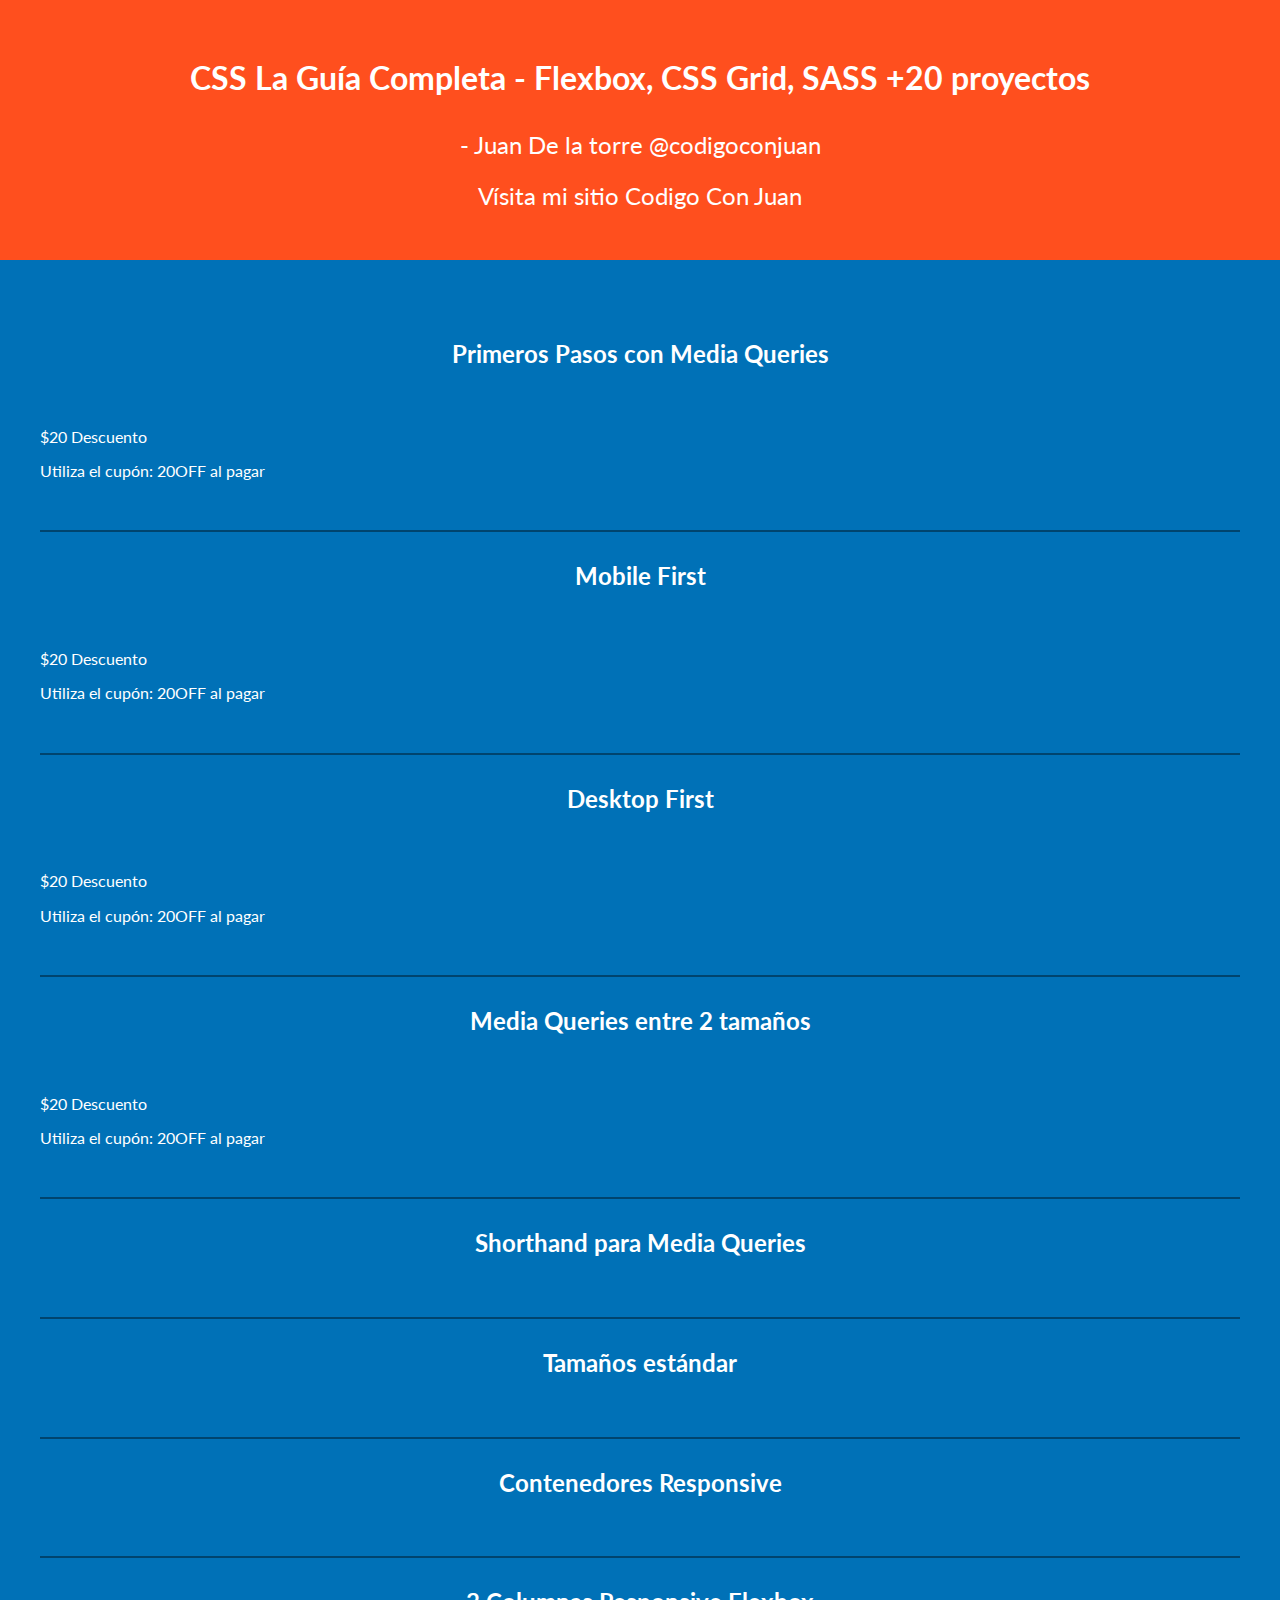
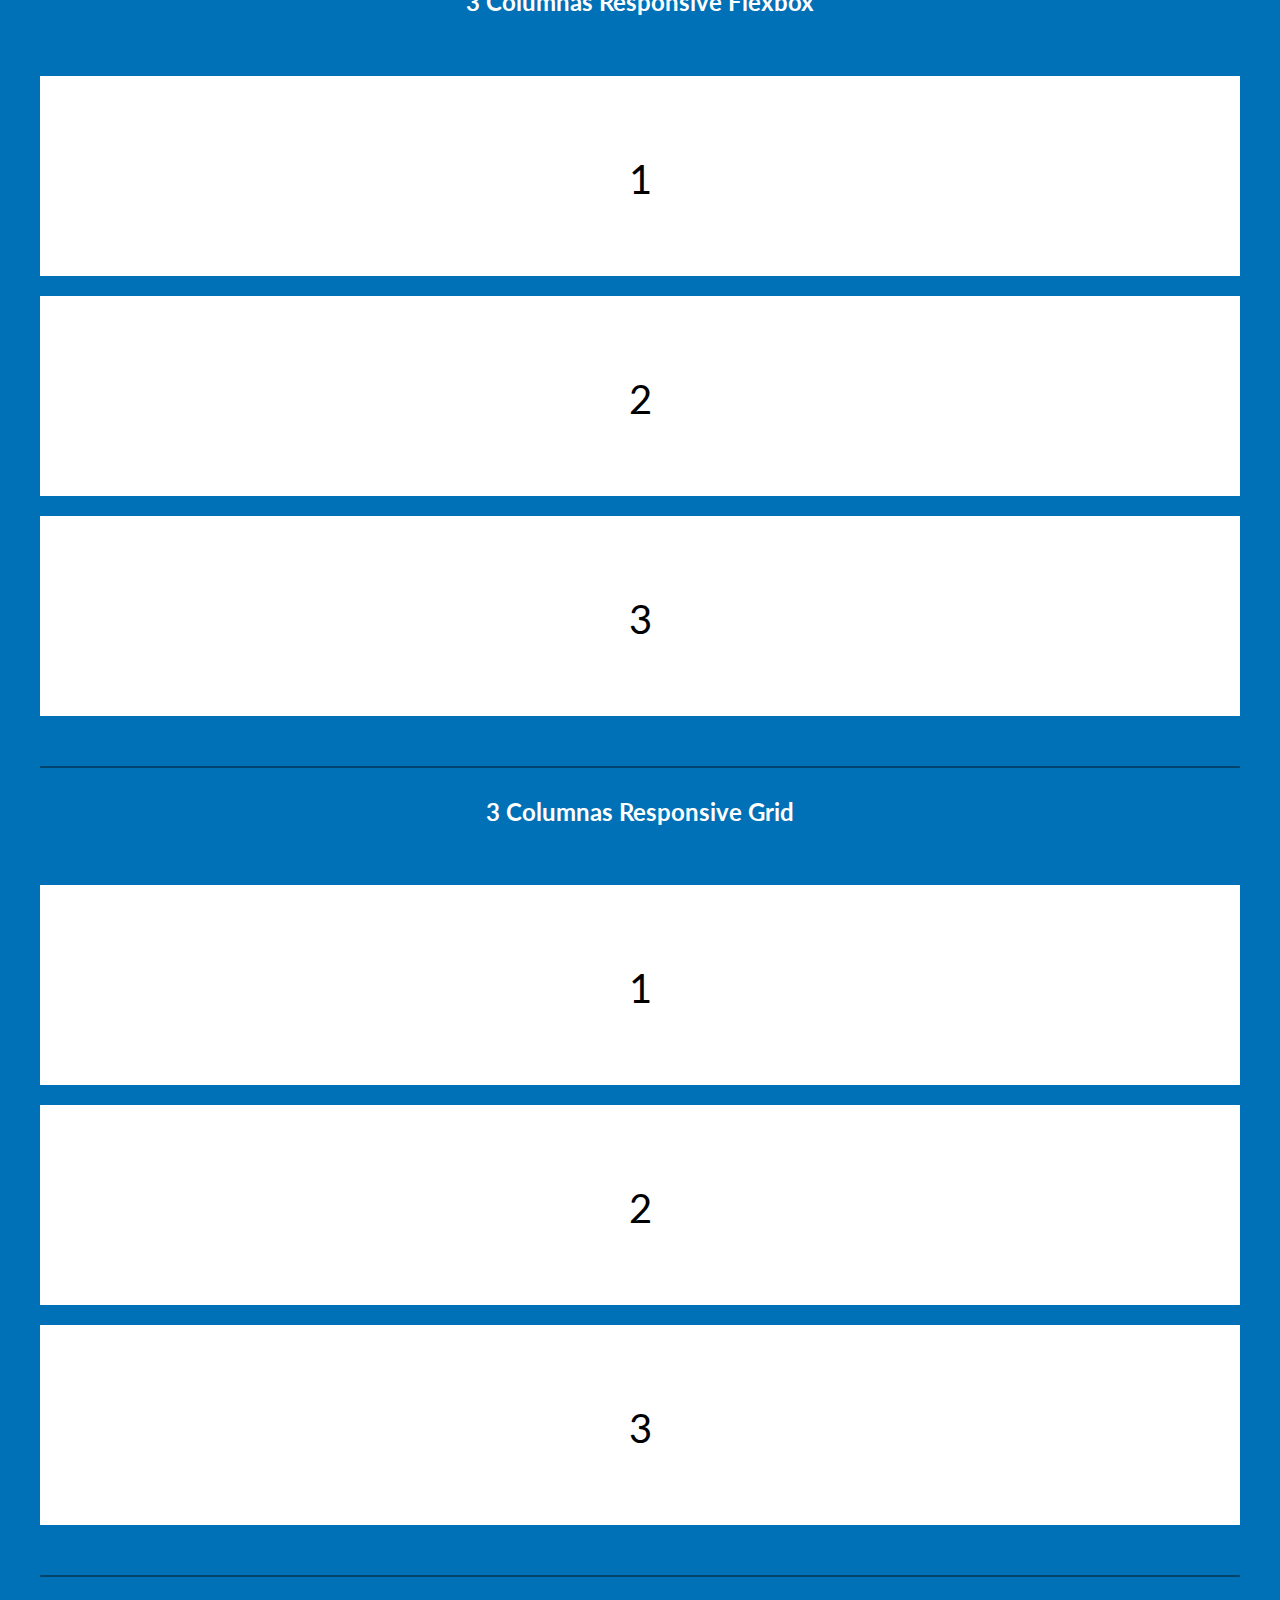
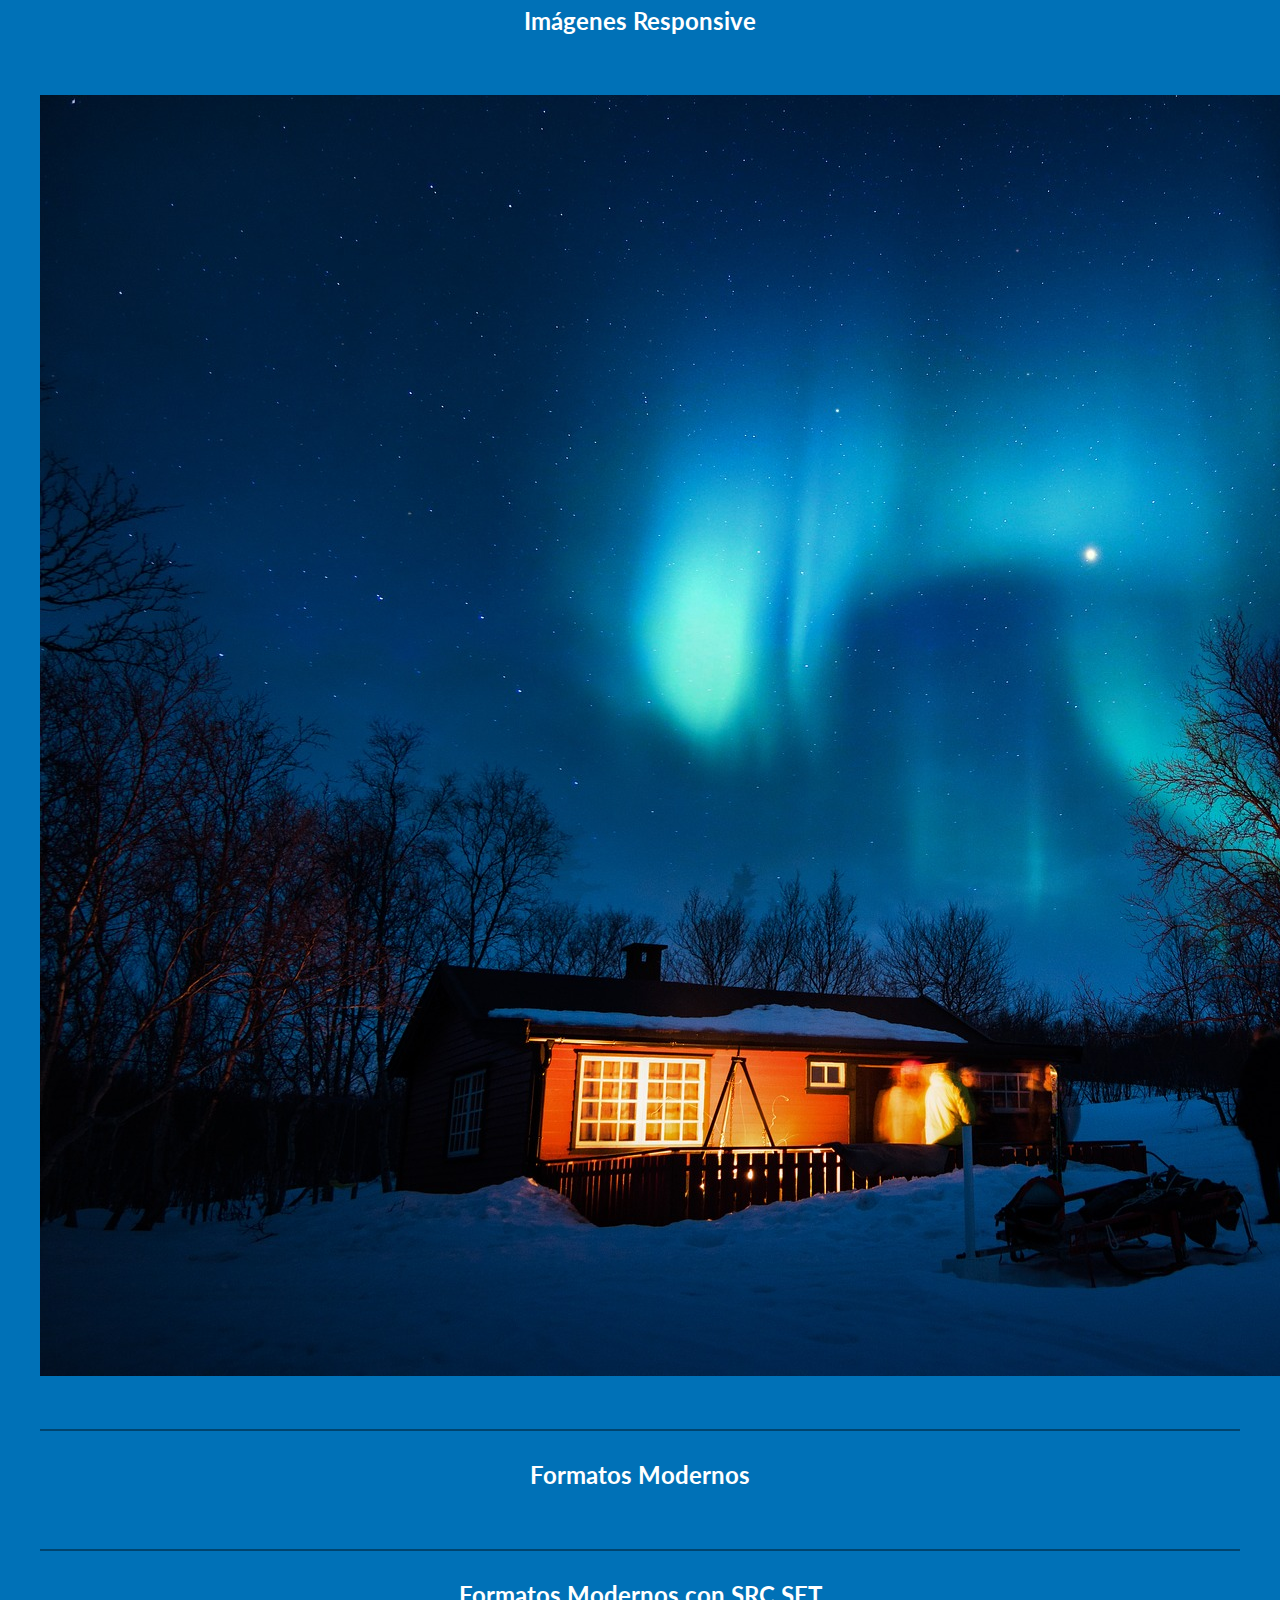
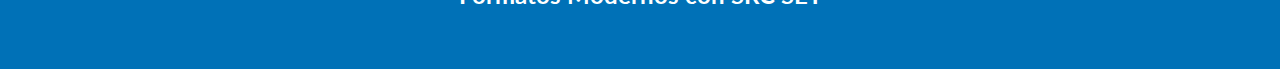
==== 05-RWD/index.html @ a731b0c8 "practica de responsive web design" ====
<!DOCTYPE html>
<html lang="en">
<head>
    <meta charset="UTF-8">
    <meta http-equiv="X-UA-Compatible" content="IE=edge">
    <meta name="viewport" content="width=device-width, initial-scale=1.0">
    <title>Responsive Web Design</title>
    <link rel="preconnect" href="https://fonts.googleapis.com">
    <link rel="preconnect" href="https://fonts.gstatic.com" crossorigin>
    <link href="https://fonts.googleapis.com/css2?family=Lato:wght@900&display=swap" rel="stylesheet"> 
    <link rel="stylesheet" href="css/normalize.css">
    <link rel="stylesheet" href="css/style.css">
    
</head>
<body>

    <div class="caja-curso">
        <h1>CSS La Guía Completa - Flexbox, CSS Grid, SASS +20 proyectos</h1>
        <p>- Juan De la torre @codigoconjuan</p>
        <a target="blank" rel="nofollow noopener noreferrer"  href="https://codigoconjuan.com/">Vísita mi sitio Codigo Con Juan</a>
    </div>

    <div class="contenedor">

        <h2>Primeros Pasos con Media Queries</h2>

        <div class="oferta">
            <p class="precio">$20 Descuento</p>
            <p class="texto">Utiliza el cupón: 20OFF al pagar</p>
        </div>

        <h2>Mobile First</h2>

        <div class="oferta">
            <p class="precio">$20 Descuento</p>
            <p class="texto">Utiliza el cupón: 20OFF al pagar</p>
        </div>

        <h2>Desktop First</h2>

        <div class="oferta">
            <p class="precio">$20 Descuento</p>
            <p class="texto">Utiliza el cupón: 20OFF al pagar</p>
        </div>

        <h2>Media Queries entre 2 tamaños</h2>
        <div class="oferta">
            <p class="precio">$20 Descuento</p>
            <p class="texto">Utiliza el cupón: 20OFF al pagar</p>
        </div>

        <h2>Shorthand para Media Queries</h2>

        <h2>Tamaños estándar</h2>

        <h2>Contenedores Responsive</h2>

        <div class="contenedor-responsive">
            
        </div>

        <h2>3 Columnas Responsive Flexbox</h2>

        <div class="tres-columnas-flex">
            <div class="columna">1</div>
            <div class="columna">2</div>
            <div class="columna">3</div>
        </div>

        <h2>3 Columnas Responsive Grid</h2>

        <div class="tres-columnas-grid">
            <div class="columna">1</div>
            <div class="columna">2</div>
            <div class="columna">3</div>
        </div>

        <h2>Imágenes Responsive</h2>
        <img src="img/imagen.jpg" alt="imagen responsive" >

        <h2>Formatos Modernos</h2>


        <h2>Formatos Modernos con SRC SET</h2>

    </div>

</body>
</html>
---- 05-RWD/css/style.css ----
:root {
    --azul: #0071b7;
    --blanco: #FFF;
    --naranja: #ff4f1e;
}
html {
    font-size: 62.5%; /** 1REM = 10pX **/
    box-sizing: border-box;
}
*, *:before, *:after {
    box-sizing: inherit;
}
  
body {
    background-color: var(--azul);
    font-family:  'Lato', sans-serif;
    font-size: 1.6rem;
}

h1, h2 {
    color: var(--blanco);
    text-align: center;
    margin: 5rem 0;
    padding: 1rem;
}
h2 {
    padding-top: 3rem;
    border-top: 2px solid #00446e;
}
h2:first-of-type {
    border-top: none;
}
.caja-curso {
    background-color: var(--naranja);
    text-align: center;
    color: var(--blanco);
    padding: 5rem;

}
.caja-curso h1 {
    margin: 0;
}
.caja-curso p {
    font-size: 2.4rem;
}
.caja-curso a {
    font-size: 2.4rem;
    padding: 2rem;
    display: inline-block;
    text-decoration: none;
    color: var(--blanco);
    padding: 0;
}
.contenedor {
    max-width: 120rem;
    margin: 0 auto;
}
.box {
    background-color: var(--naranja);
    color: var(--blanco);
    padding: 5rem;
    display: flex;
    justify-content: center;
    align-items: center;
    font-size: 4rem;
    border: 1rem solid #bb2b03;
}


p {
    color: var(--blanco);
}

.columna {
    background-color: #FFF;
    height: 20rem;
    font-size: 4rem;
    padding-top: 8rem;
    text-align: center;
    margin-bottom: 2rem;
}
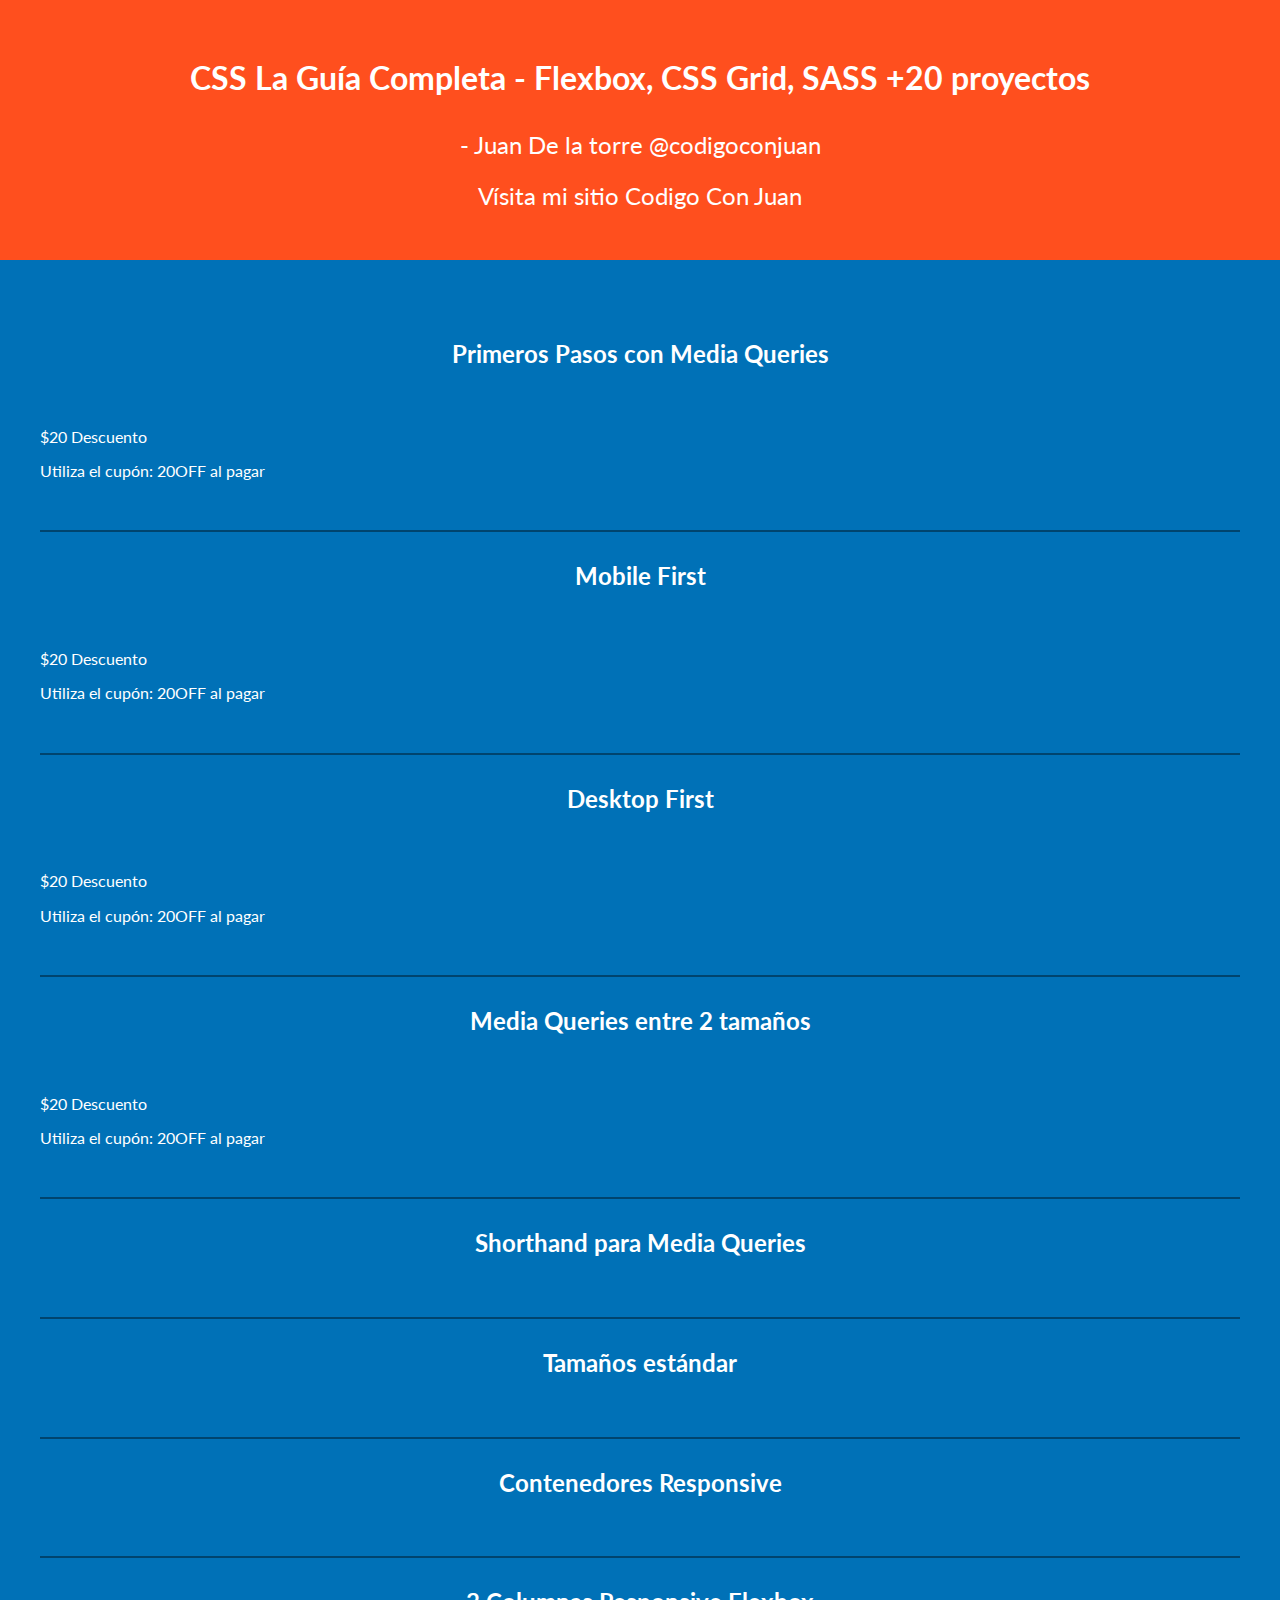
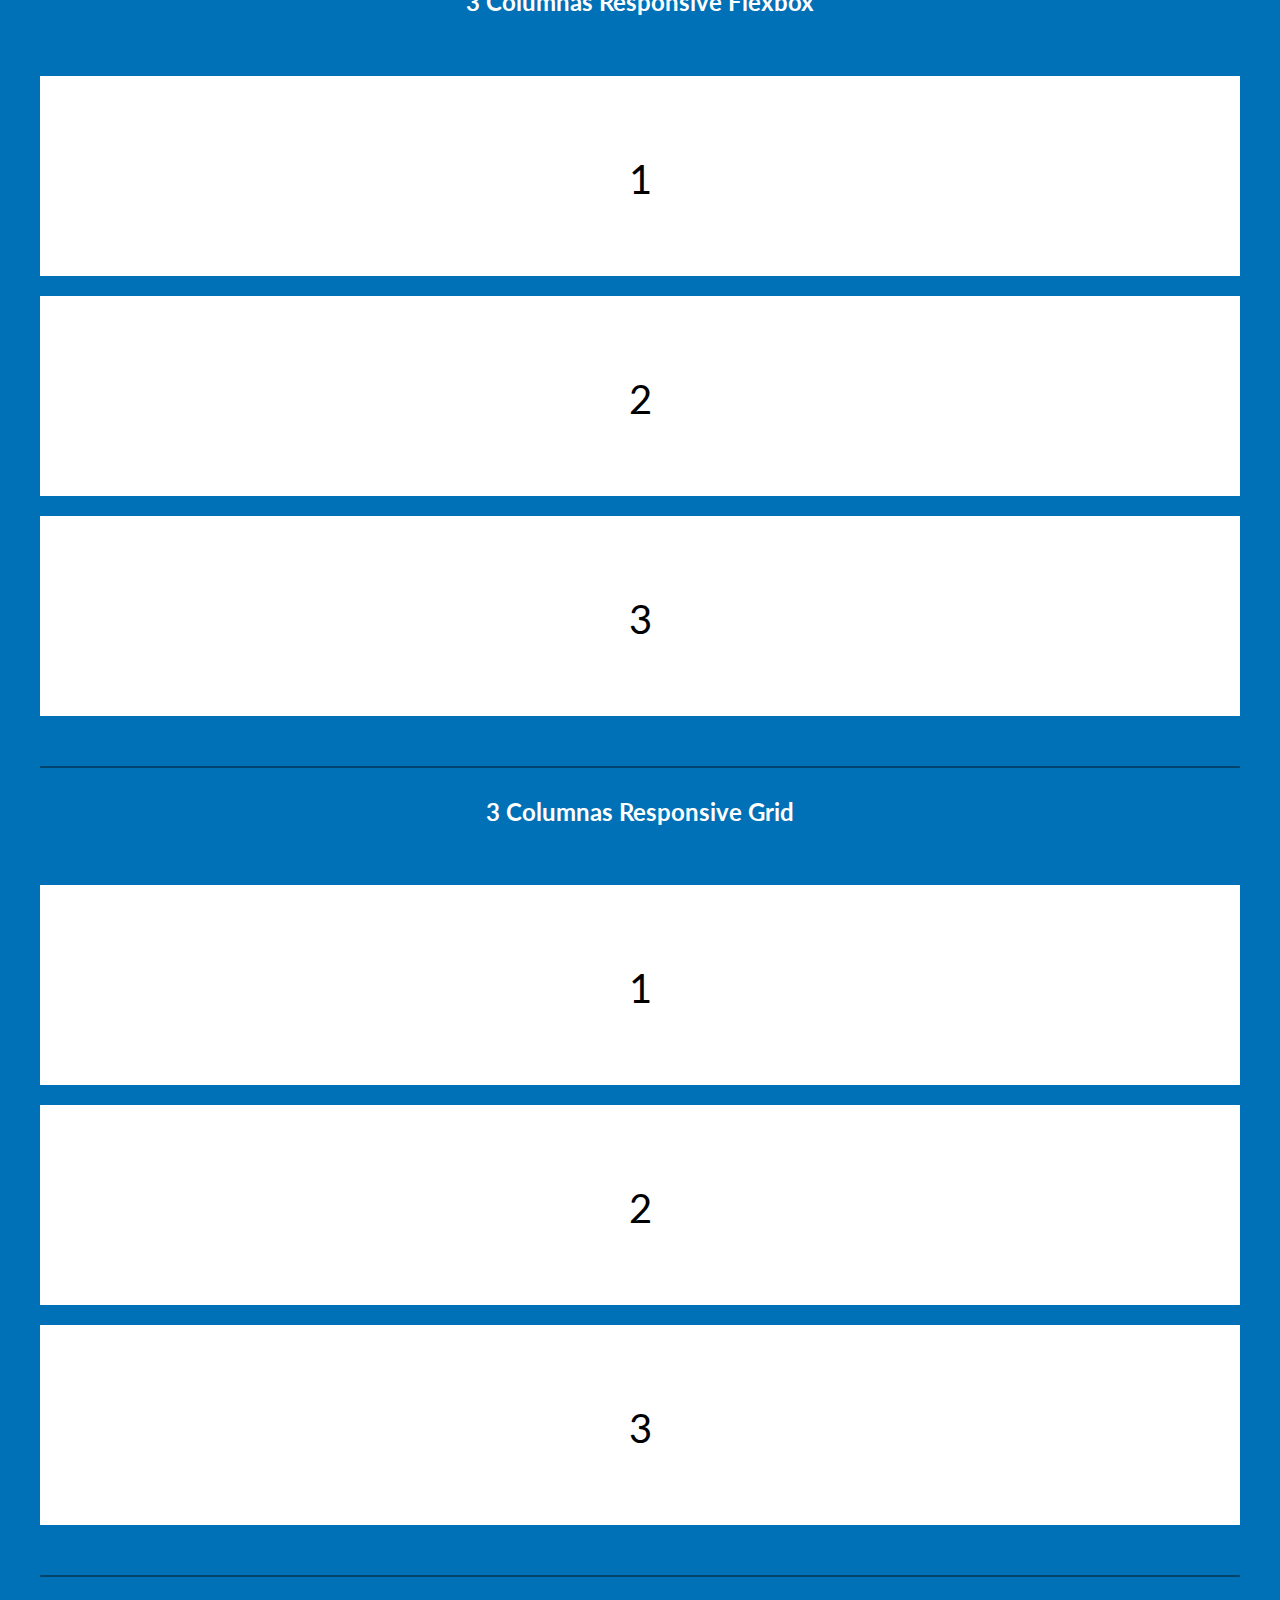
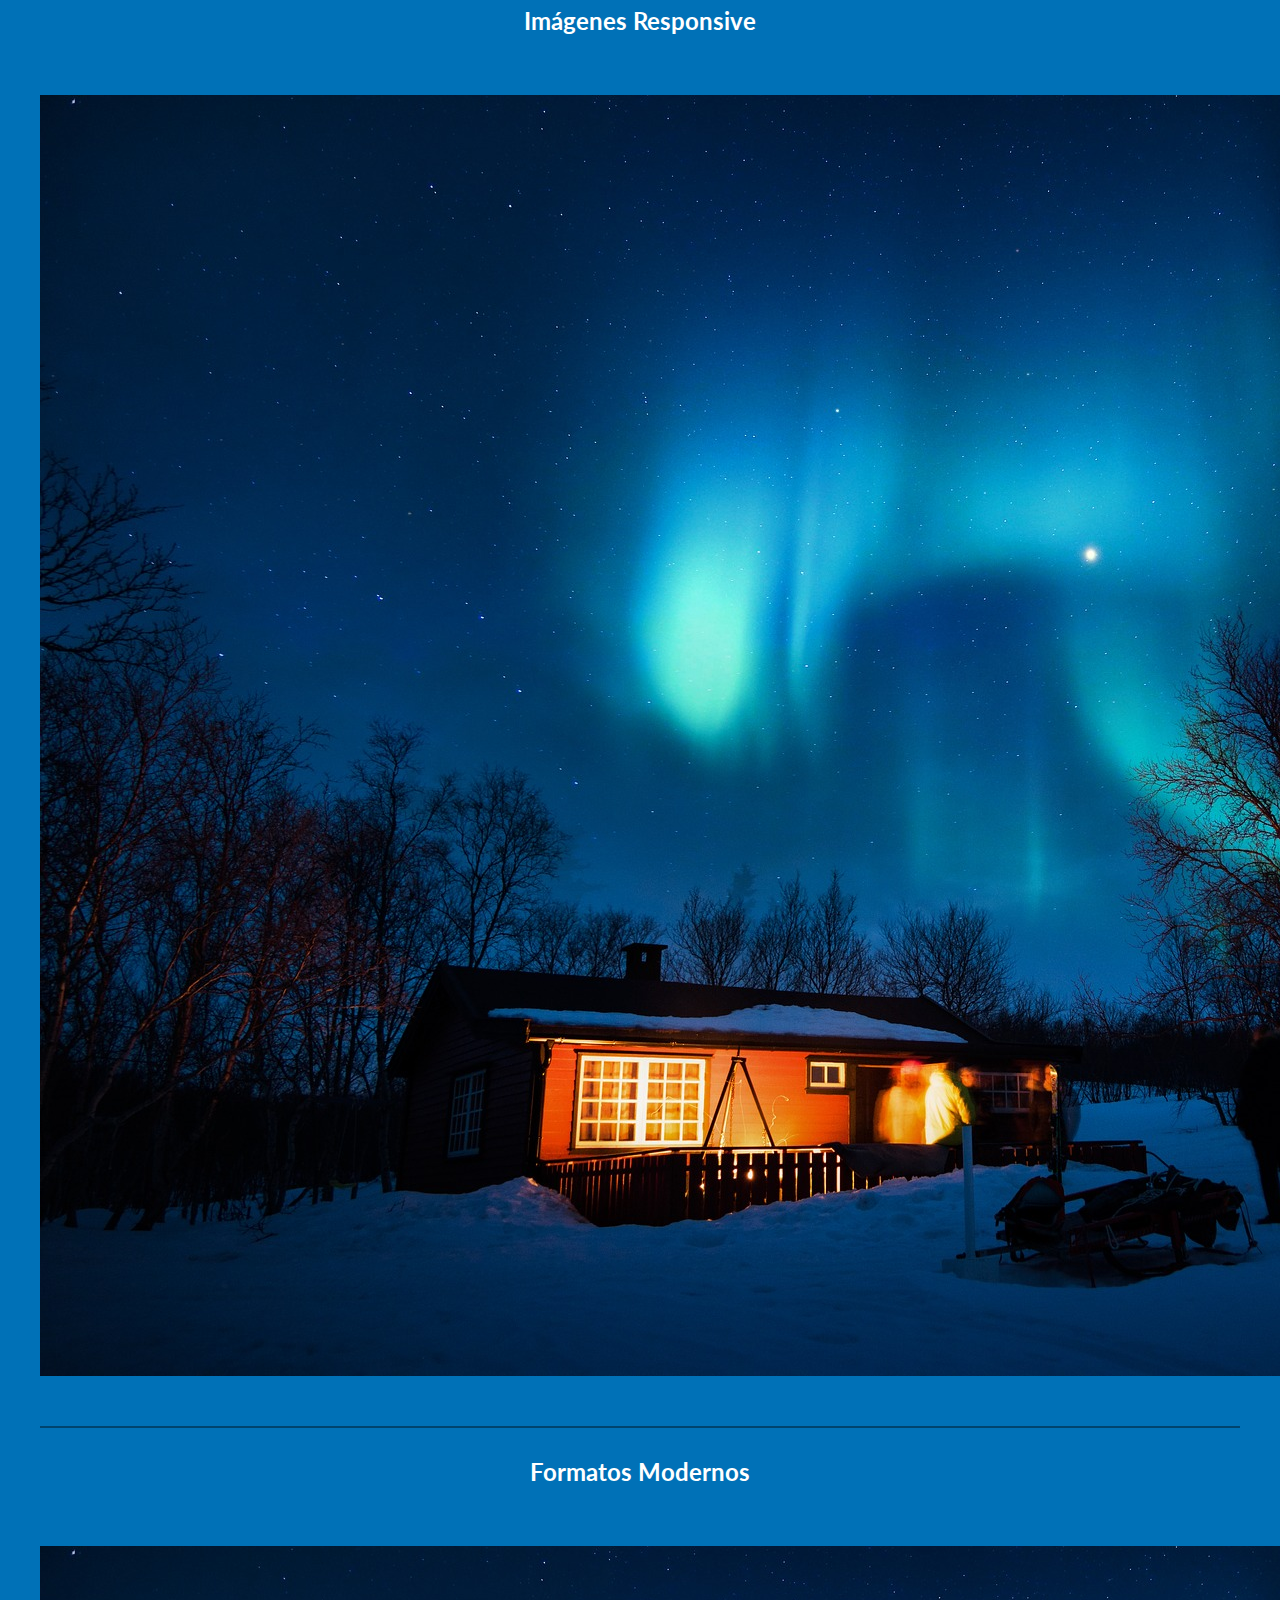
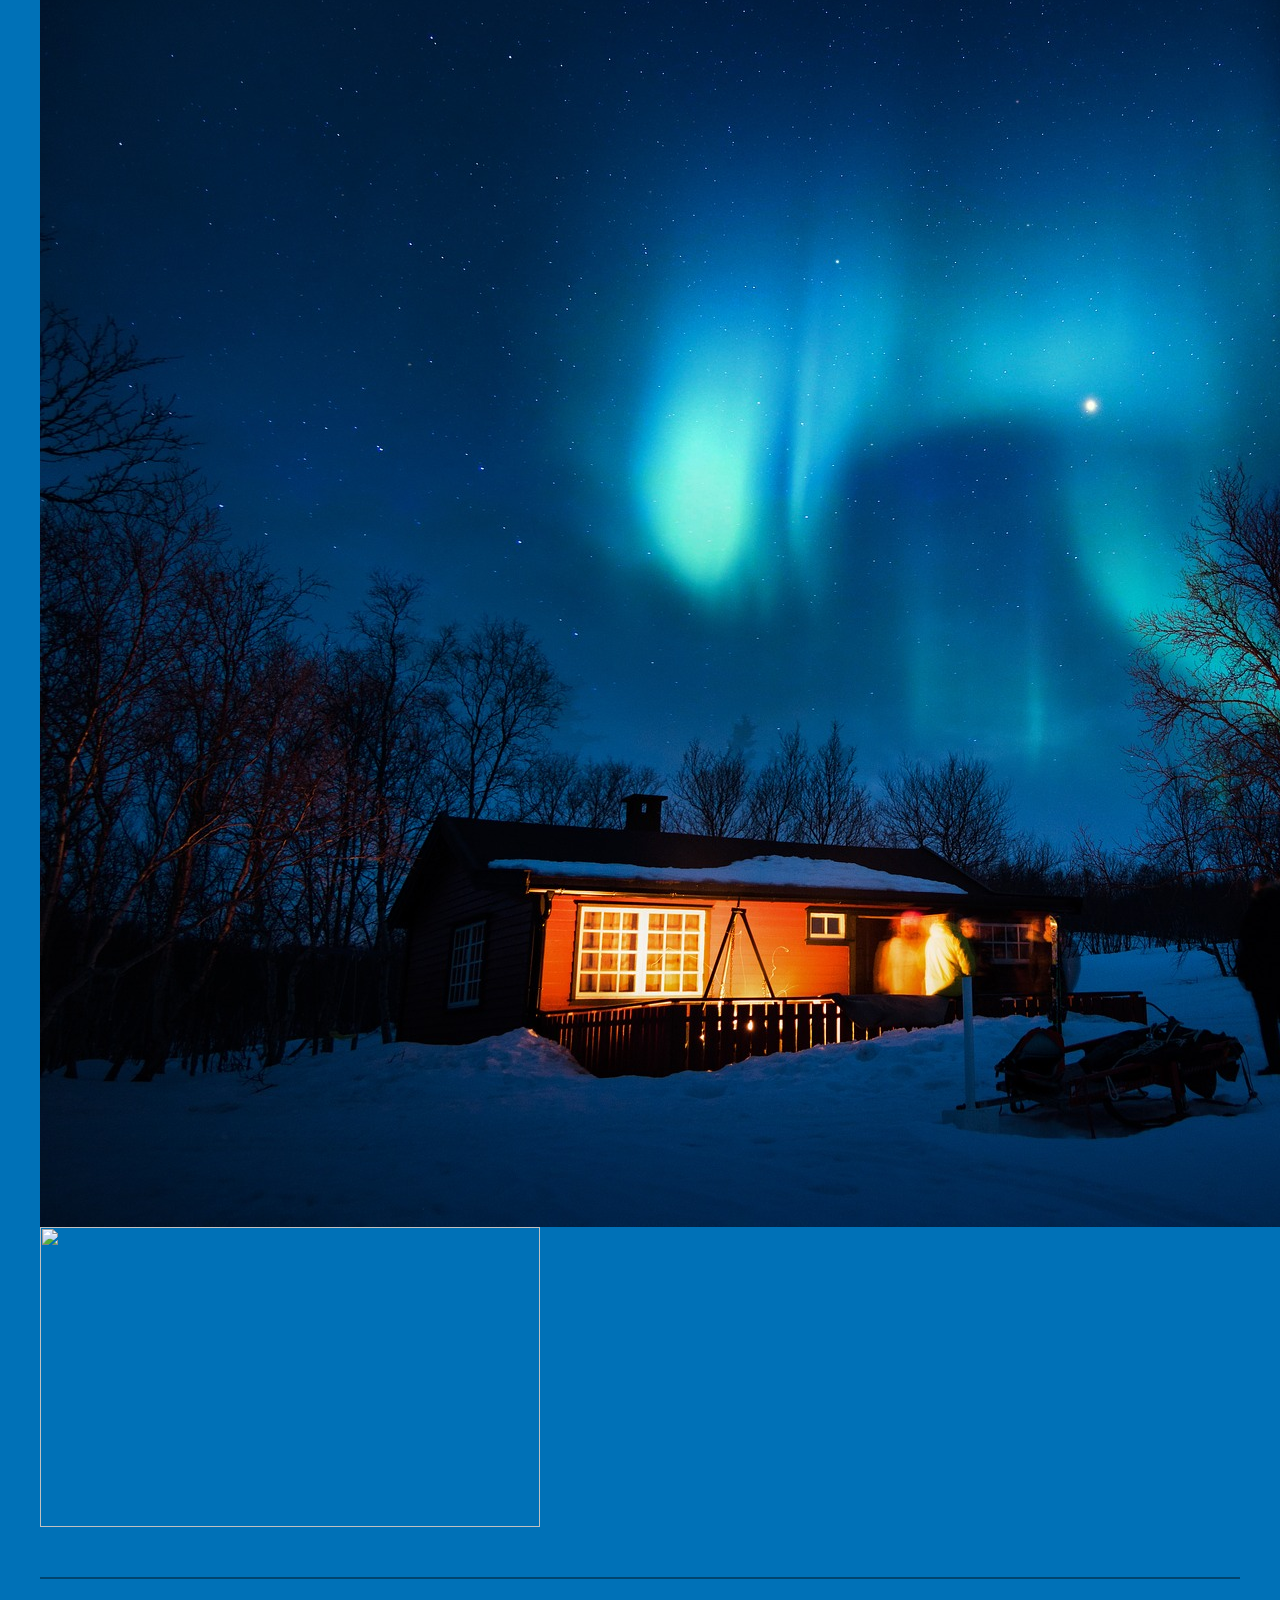
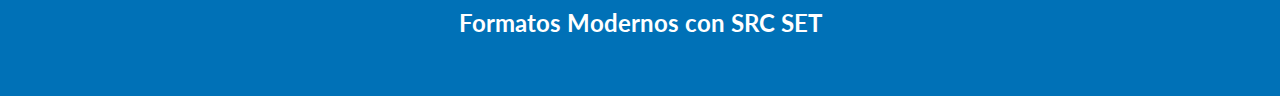
==== commit fbfdbeca: "practica de responsive" ====
--- a/05-RWD/index.html
+++ b/05-RWD/index.html
@@ -10,6 +10,16 @@
     <link href="https://fonts.googleapis.com/css2?family=Lato:wght@900&display=swap" rel="stylesheet"> 
     <link rel="stylesheet" href="css/normalize.css">
     <link rel="stylesheet" href="css/style.css">
+    <!-- <link rel="stylesheet" href="css/01.css"> -->
+    <!-- <link rel="stylesheet" href="css/02.css"> -->
+    <!-- <link rel="stylesheet" href="css/03.css"> -->
+    <!-- <link rel="stylesheet" href="css/04.css"> -->
+    <!-- <link rel="stylesheet" href="css/05.css"> -->
+    <!-- <link rel="stylesheet" href="css/06.css"> -->
+    <!-- <link rel="stylesheet" href="css/07.css"> -->
+    <!-- <link rel="stylesheet" href="css/08.css"> -->
+    <!-- <link rel="stylesheet" href="css/09.css"> -->
+    <link rel="stylesheet" href="css/10.css">
     
 </head>
 <body>
@@ -80,8 +90,46 @@
 
         <h2>Formatos Modernos</h2>
 
+        <!-- va cargando y adaptandose a la compatibilidad del navegador, si una imagen no funciona, sigue con la otra -->
+        <picture>
+            <source srcset="img/imagen.avif" type="imag/avif">
+            <source srcset="img/imagen.webp" type="imag/webp">
+            <img loading="lazy" src="img/imagen.jpg" alt="imagen">
+        </picture>
+
+        <picture>
+            <source srcset=".avif" type="image/avif">
+            <source srcset=".webp" type="image/webp">
+            <img loagind="lazy" src=".jpg" width="500" height="300" alt="">
+        </picture>
+
 
         <h2>Formatos Modernos con SRC SET</h2>
+        <picture>
+            <source
+                sizes="1920w,1280w,640w"
+                srcset="img/imagen.avif 1920w
+                        img/imagen-1000.avif 1280w
+                        img/imagen-700.avif 640w"
+                type="image/avif"
+            >
+
+            <source
+                sizes="1920w,1280w,640w"
+                srcset="img/imagen.webp 1920w
+                        img/imagen-1000.webp 1280w
+                        img/imagen-700.webp 640w"
+                type="image/webp"
+            >
+
+            <source
+                sizes="1920w,1280w,640w"
+                srcset="img/imagen.jpg 1920w
+                        img/imagen-1000.jpg 1280w
+                        img/imagen-700.jpg 640w"
+                type="image/jpeg"
+            >
+        </picture>
 
     </div>
 
--- a/05-RWD/css/01.css
+++ b/05-RWD/css/01.css
@@ -0,0 +1,23 @@
+.oferta{
+    background-color: #00446e;
+    padding: 2rem;
+    text-align: center;
+    max-width: 80rem;
+    margin: 0 auto;
+}
+
+.precio{
+    font-size: 6rem;
+    margin: 0;
+}
+
+@media ( max-width: 600px ){
+    .oferta{
+        max-width: 30rem;
+    }
+    .precio{
+        font-size: 2rem;
+    }
+}
+
+
--- a/05-RWD/css/02.css
+++ b/05-RWD/css/02.css
@@ -0,0 +1,27 @@
+.oferta{
+    background-color: #00446e;
+    padding: 2rem;
+    text-align: center;
+}
+
+.precio{
+    font-size: 4rem;
+    margin: 0;
+}
+
+/* con Mobile First siempre uso min-width */
+@media ( min-width: 600px ){
+    .oferta{
+        max-width: 40rem;
+        margin: 0 auto;
+    }
+    .precio{
+
+    }
+}
+
+@media ( min-width: 800px ){
+    .oferta{
+        max-width: 60rem;
+    }
+}--- a/05-RWD/css/03.css
+++ b/05-RWD/css/03.css
@@ -0,0 +1,26 @@
+.oferta{
+    background-color: #00446e;
+    padding: 2rem;
+    text-align: center;
+    max-width: 60rem;
+    margin: 0 auto;
+}
+.precio{
+    font-size: 4rem;
+    margin: 0;
+}
+
+/* en desktop first se utiliza siempre max-width */
+
+@media (max-width: 800px){
+    .oferta{
+        max-width: 40rem;
+    }
+}
+
+@media ( max-width: 600px ){
+    .oferta{
+        max-width: 100%;
+    }
+}
+
--- a/05-RWD/css/04.css
+++ b/05-RWD/css/04.css
@@ -0,0 +1,16 @@
+.oferta{
+    background-color: #00446e;
+    padding: 2rem;
+    text-align: center;
+}
+
+.precio{
+    font-size: 6rem;
+    margin: 0;
+}
+
+@media (min-width: 600px) and (max-width: 800px), (min-width: 1200px){
+    .oferta{
+        background-color: yellow;
+    }
+}--- a/05-RWD/css/05.css
+++ b/05-RWD/css/05.css
@@ -0,0 +1,3 @@
+@media (minwidth: ){
+    
+}--- a/05-RWD/css/06.css
+++ b/05-RWD/css/06.css
@@ -0,0 +1,19 @@
+@media (minwidth: 550px){
+    
+}
+
+@media (minwidth: 768px){
+    
+}
+
+@media (minwidth: 1024px){
+    
+}
+
+@media (minwidth: 1200px){
+    
+}
+
+@media (minwidth: 1600px){
+    
+}
--- a/05-RWD/css/07.css
+++ b/05-RWD/css/07.css
@@ -0,0 +1,9 @@
+/* Crear contenedores Responsive */
+
+.contenedor-responsive{
+    background-color: #fff;
+    width: min(90%,1000px);
+
+    height: 400px;
+    margin: 0 auto;
+}--- a/05-RWD/css/08.css
+++ b/05-RWD/css/08.css
@@ -0,0 +1,12 @@
+/* Columnas Responsive en Flexbox */
+
+@media (min-width: 768px){
+    .tres-columnas-flex{
+        display: flex;
+        gap: 2rem;
+    }
+    .columna{
+        flex: 1;
+    }
+}
+
--- a/05-RWD/css/09.css
+++ b/05-RWD/css/09.css
@@ -0,0 +1,10 @@
+/* Columnas Responsive en Grid */
+
+@media (min-width: 768px){
+    .tres-columnas-grid{
+        display: grid;
+        grid-template-columns: repeat(3, 1fr);
+        column-gap: 2rem;
+    }
+}
+
--- a/05-RWD/css/10.css
+++ b/05-RWD/css/10.css
@@ -0,0 +1,4 @@
+img{
+    max-width: 100;
+    display: block;
+}